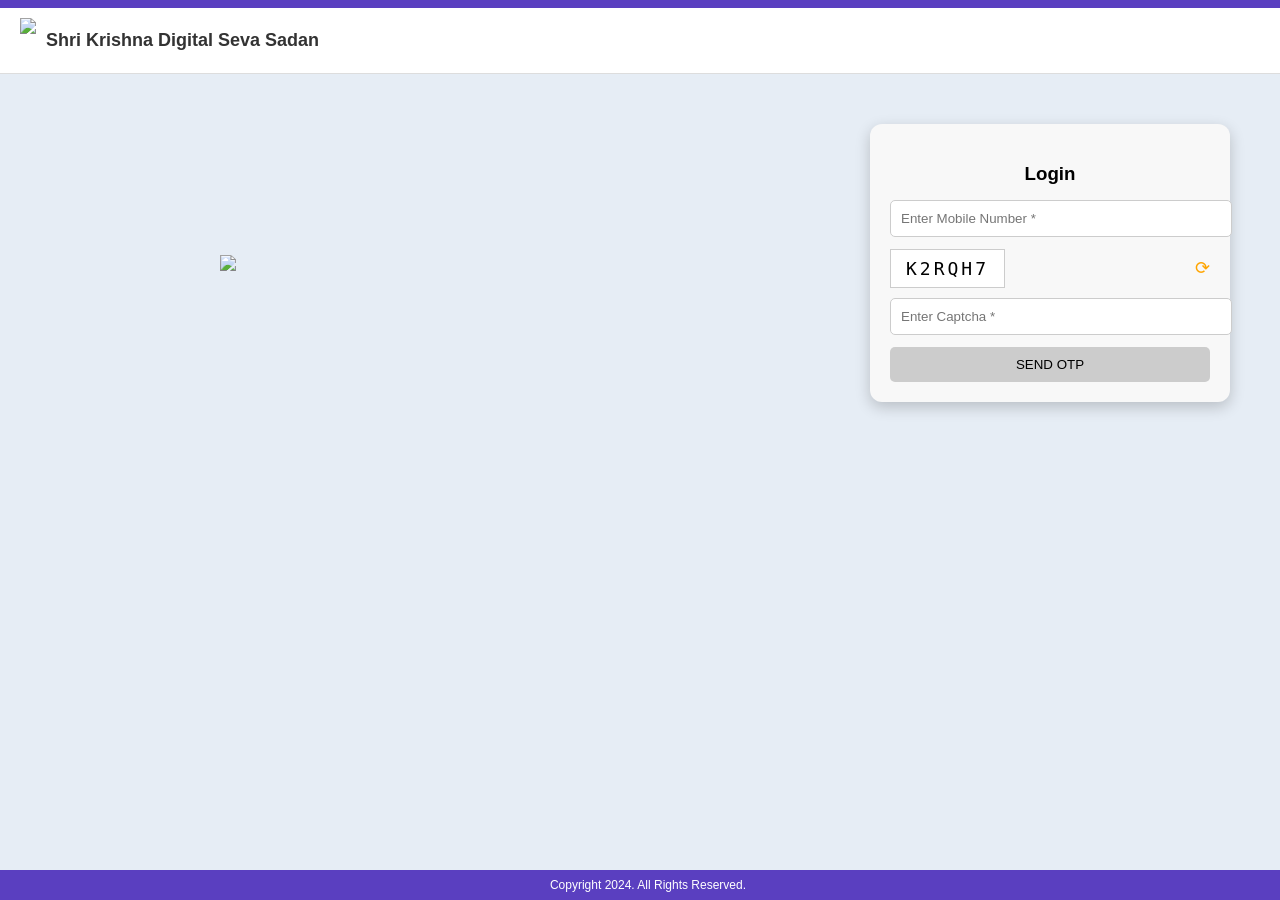
==== index.html @ 82c3a414 "Rename index.html.txt to index.html" ====
<!DOCTYPE html>
<html lang="en">
<head>
<meta charset="UTF-8">
<title>ECINet Login</title>
<meta name="viewport" content="width=device-width, initial-scale=1.0">

<style>
body {
    margin: 0;
    font-family: Arial, sans-serif;
    background: #e6edf5;
}

/* Top Bar */
.topbar {
    background: #5a3fc0;
    height: 8px;
}

/* Header */
.header {
    display: flex;
    align-items: center;
    padding: 10px 20px;
    background: #fff;
    border-bottom: 1px solid #ddd;
}

.header img {
    height: 45px;
    margin-right: 10px;
}

.header h2 {
    margin: 0;
    font-size: 18px;
    color: #333;
}

/* Main Section */
.main {
    display: flex;
    justify-content: space-between;
    padding: 50px;
}

/* Left Logo */
.left-logo {
    width: 50%;
    display: flex;
    justify-content: center;
    align-items: center;
}

.left-logo img {
    width: 250px;
}

/* Login Box */
.login-box {
    width: 320px;
    background: #f8f8f8;
    padding: 20px;
    border-radius: 12px;
    box-shadow: 0 5px 15px rgba(0,0,0,0.2);
}

.login-box h3 {
    text-align: center;
    margin-bottom: 15px;
}

.input-box {
    margin-bottom: 12px;
}

.input-box input {
    width: 100%;
    padding: 10px;
    border-radius: 5px;
    border: 1px solid #ccc;
}

/* Captcha */
.captcha {
    display: flex;
    align-items: center;
    justify-content: space-between;
    margin-bottom: 10px;
}

.captcha-box {
    background: #fff;
    padding: 8px 15px;
    font-family: monospace;
    font-size: 18px;
    border: 1px solid #ccc;
    letter-spacing: 3px;
}

.refresh {
    cursor: pointer;
    color: orange;
    font-size: 18px;
}

/* Button */
.btn {
    width: 100%;
    padding: 10px;
    background: #ccc;
    border: none;
    border-radius: 5px;
    cursor: pointer;
}

.btn:hover {
    background: #aaa;
}

/* Footer */
.footer {
    position: fixed;
    bottom: 0;
    width: 100%;
    background: #5a3fc0;
    color: white;
    text-align: center;
    padding: 8px;
    font-size: 12px;
}
</style>
</head>

<body>

<div class="topbar"></div>

<div class="header">
    <img src="https://upload.wikimedia.org/wikipedia/commons/9/95/Election_Commission_of_India_Logo.svg">
    <h2>Shri Krishna Digital Seva Sadan</h2>
</div>

<div class="main">

    <div class="left-logo">
        <img src="https://upload.wikimedia.org/wikipedia/commons/9/95/Election_Commission_of_India_Logo.svg">
    </div>

    <div class="login-box">
        <h3>Login</h3>

        <div class="input-box">
            <input type="text" placeholder="Enter Mobile Number *">
        </div>

        <div class="captcha">
            <div class="captcha-box" id="captcha"></div>
            <div class="refresh" onclick="generateCaptcha()">⟳</div>
        </div>

        <div class="input-box">
            <input type="text" placeholder="Enter Captcha *" id="userCaptcha">
        </div>

        <button class="btn" onclick="login()">SEND OTP</button>
    </div>

</div>

<div class="footer">
    Copyright 2024. All Rights Reserved.
</div>

<script>
let captchaText = "";

function generateCaptcha() {
    let chars = "ABCDEFGHJKLMNPQRSTUVWXYZ23456789";
    captchaText = "";
    for (let i = 0; i < 6; i++) {
        captchaText += chars[Math.floor(Math.random() * chars.length)];
    }
    document.getElementById("captcha").innerText = captchaText;
}

function login() {
    let userCaptcha = document.getElementById("userCaptcha").value;

    if (userCaptcha === captchaText) {
        alert("OTP Sent Successfully");
    } else {
        alert("Invalid Captcha");
        generateCaptcha();
    }
}

generateCaptcha();
</script>

</body>
</html>
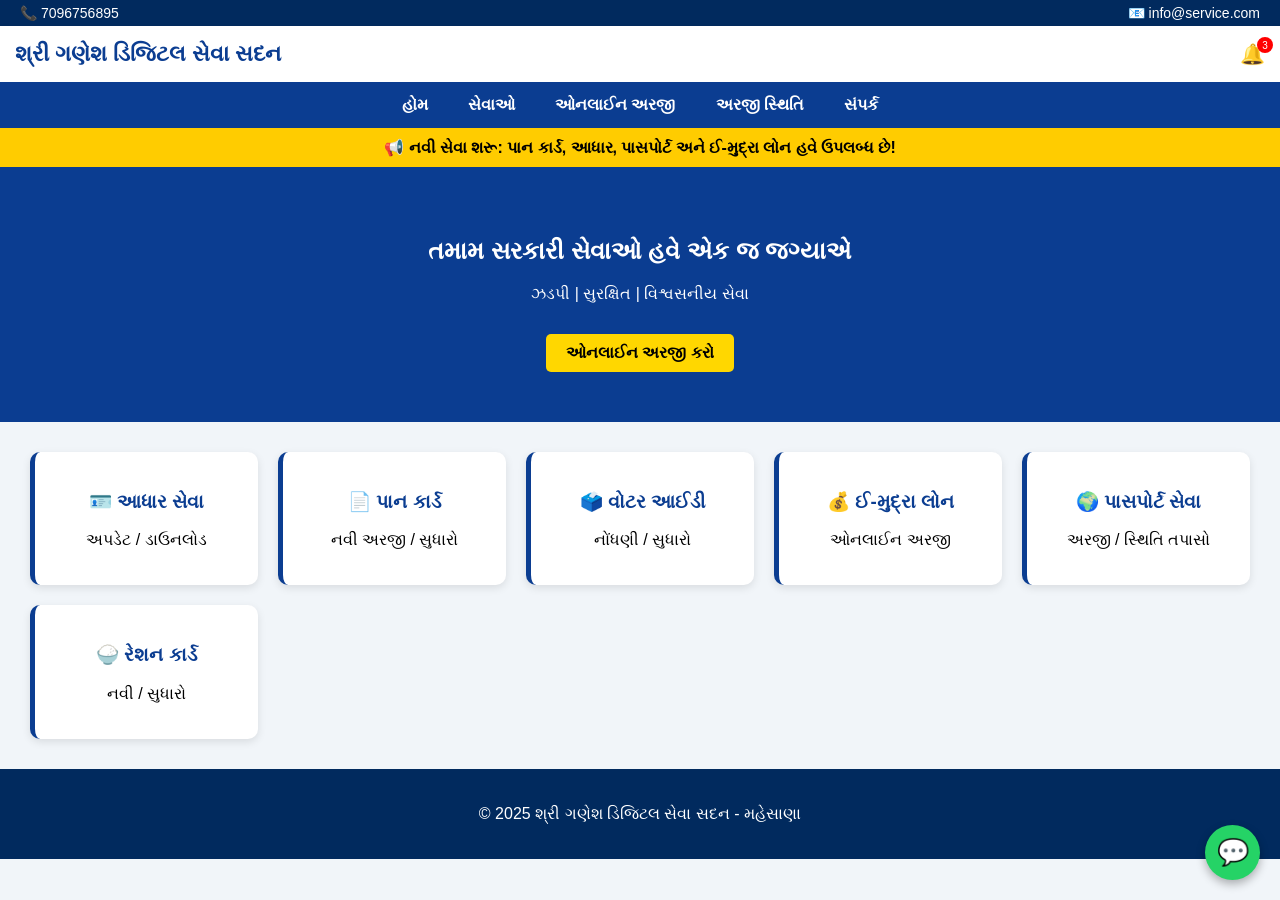
==== commit b2062fe3: "Update index.html" ====
--- a/index.html
+++ b/index.html
@@ -1,203 +1,227 @@
 <!DOCTYPE html>
-<html lang="en">
+<html lang="gu">
 <head>
 <meta charset="UTF-8">
-<title>ECINet Login</title>
 <meta name="viewport" content="width=device-width, initial-scale=1.0">
+         <title>શ્રી ગણેશ ડિજિટલ સેવા સદન</title>
 
 <style>
 body {
-    margin: 0;
-    font-family: Arial, sans-serif;
-    background: #e6edf5;
-}
-
-/* Top Bar */
+    margin:0;
+    font-family: 'Segoe UI', sans-serif;
+    background:#f1f5f9;
+}
+
+/* TOP BAR */
 .topbar {
-    background: #5a3fc0;
-    height: 8px;
-}
-
-/* Header */
+    background:#012a5e;
+    color:#fff;
+    padding:5px 20px;
+    font-size:14px;
+    display:flex;
+    justify-content:space-between;
+    align-items:center;
+}
+
+/* HEADER */
 .header {
-    display: flex;
-    align-items: center;
-    padding: 10px 20px;
-    background: #fff;
-    border-bottom: 1px solid #ddd;
-}
-
-.header img {
-    height: 45px;
-    margin-right: 10px;
-}
-
-.header h2 {
-    margin: 0;
-    font-size: 18px;
-    color: #333;
-}
-
-/* Main Section */
-.main {
-    display: flex;
-    justify-content: space-between;
-    padding: 50px;
-}
-
-/* Left Logo */
-.left-logo {
-    width: 50%;
-    display: flex;
-    justify-content: center;
-    align-items: center;
-}
-
-.left-logo img {
-    width: 250px;
-}
-
-/* Login Box */
-.login-box {
-    width: 320px;
-    background: #f8f8f8;
-    padding: 20px;
-    border-radius: 12px;
-    box-shadow: 0 5px 15px rgba(0,0,0,0.2);
-}
-
-.login-box h3 {
-    text-align: center;
-    margin-bottom: 15px;
-}
-
-.input-box {
-    margin-bottom: 12px;
-}
-
-.input-box input {
-    width: 100%;
-    padding: 10px;
-    border-radius: 5px;
-    border: 1px solid #ccc;
-}
-
-/* Captcha */
-.captcha {
-    display: flex;
-    align-items: center;
-    justify-content: space-between;
-    margin-bottom: 10px;
-}
-
-.captcha-box {
-    background: #fff;
-    padding: 8px 15px;
-    font-family: monospace;
-    font-size: 18px;
-    border: 1px solid #ccc;
-    letter-spacing: 3px;
-}
-
-.refresh {
-    cursor: pointer;
-    color: orange;
-    font-size: 18px;
-}
-
-/* Button */
+    background:#ffffff;
+    padding:15px;
+    display:flex;
+    align-items:center;
+    justify-content:space-between;
+    box-shadow:0 2px 5px rgba(0,0,0,0.1);
+}
+
+.logo {
+    font-size:22px;
+    font-weight:bold;
+    color:#0b3d91;
+}
+
+/* NOTIFICATION ICON */
+.notify {
+    position:relative;
+    cursor:pointer;
+    font-size:20px;
+}
+
+.notify span {
+    position:absolute;
+    top:-5px;
+    right:-8px;
+    background:red;
+    color:#fff;
+    font-size:10px;
+    width:16px;
+    height:16px;
+    display:flex;
+    align-items:center;
+    justify-content:center;
+    border-radius:50%;
+}
+
+/* NAVBAR */
+.navbar {
+    background:#0b3d91;
+    display:flex;
+    justify-content:center;
+}
+
+.navbar a {
+    color:#fff;
+    padding:14px 20px;
+    text-decoration:none;
+    font-weight:bold;
+}
+
+.navbar a:hover {
+    background:#ffd700;
+    color:#000;
+}
+
+/* NOTICE */
+.notice {
+    background:#ffcc00;
+    padding:10px;
+    text-align:center;
+    font-weight:bold;
+}
+
+/* HERO */
+.hero {
+    background:#0b3d91;
+    color:#fff;
+    padding:50px 20px;
+    text-align:center;
+}
+
 .btn {
-    width: 100%;
-    padding: 10px;
-    background: #ccc;
-    border: none;
-    border-radius: 5px;
-    cursor: pointer;
-}
-
-.btn:hover {
-    background: #aaa;
-}
-
-/* Footer */
+    background:#ffd700;
+    color:#000;
+    padding:10px 20px;
+    margin-top:15px;
+    display:inline-block;
+    border-radius:5px;
+    text-decoration:none;
+    font-weight:bold;
+}
+
+/* SERVICES */
+.services {
+    display:grid;
+    grid-template-columns:repeat(auto-fit,minmax(220px,1fr));
+    gap:20px;
+    padding:30px;
+}
+
+.card {
+    background:#fff;
+    padding:20px;
+    border-radius:10px;
+    text-align:center;
+    border-left:5px solid #0b3d91;
+    box-shadow:0 3px 8px rgba(0,0,0,0.1);
+}
+
+.card h3 {
+    color:#0b3d91;
+}
+
+/* FOOTER */
 .footer {
-    position: fixed;
-    bottom: 0;
-    width: 100%;
-    background: #5a3fc0;
-    color: white;
-    text-align: center;
-    padding: 8px;
-    font-size: 12px;
+    background:#012a5e;
+    color:#fff;
+    padding:20px;
+    text-align:center;
+}
+
+/* WHATSAPP BUTTON */
+.whatsapp {
+    position:fixed;
+    bottom:20px;
+    right:20px;
+    background:#25D366;
+    color:#fff;
+    font-size:26px;
+    width:55px;
+    height:55px;
+    border-radius:50%;
+    display:flex;
+    align-items:center;
+    justify-content:center;
+    text-decoration:none;
+    box-shadow:0 4px 10px rgba(0,0,0,0.3);
+}
+
+.whatsapp:hover {
+    background:#1ebe5d;
 }
 </style>
+
 </head>
 
 <body>
 
-<div class="topbar"></div>
-
+<!-- TOP BAR -->
+<div class="topbar">
+    <div>📞 7096756895</div>
+    <div>📧 info@service.com</div>
+</div>
+
+<!-- HEADER -->
 <div class="header">
-    <img src="https://upload.wikimedia.org/wikipedia/commons/9/95/Election_Commission_of_India_Logo.svg">
-    <h2>Shri Krishna Digital Seva Sadan</h2>
-</div>
-
-<div class="main">
-
-    <div class="left-logo">
-        <img src="https://upload.wikimedia.org/wikipedia/commons/9/95/Election_Commission_of_India_Logo.svg">
+    <div class="logo">શ્રી ગણેશ ડિજિટલ સેવા સદન</div>
+
+    <!-- NOTIFICATION BELL -->
+    <div class="notify">
+        🔔
+        <span>3</span>
     </div>
-
-    <div class="login-box">
-        <h3>Login</h3>
-
-        <div class="input-box">
-            <input type="text" placeholder="Enter Mobile Number *">
-        </div>
-
-        <div class="captcha">
-            <div class="captcha-box" id="captcha"></div>
-            <div class="refresh" onclick="generateCaptcha()">⟳</div>
-        </div>
-
-        <div class="input-box">
-            <input type="text" placeholder="Enter Captcha *" id="userCaptcha">
-        </div>
-
-        <button class="btn" onclick="login()">SEND OTP</button>
-    </div>
-
-</div>
-
+</div>
+
+<!-- NAVBAR -->
+<div class="navbar">
+    <a href="#">હોમ</a>
+    <a href="#">સેવાઓ</a>
+    <a href="#">ઓનલાઈન અરજી</a>
+    <a href="#">અરજી સ્થિતિ</a>
+    <a href="#">સંપર્ક</a>
+</div>
+
+<!-- NOTICE -->
+<div class="notice">
+📢 નવી સેવા શરૂ: પાન કાર્ડ, આધાર, પાસપોર્ટ અને ઈ-મુદ્રા લોન હવે ઉપલબ્ધ છે!
+</div>
+
+<!-- HERO -->
+<div class="hero">
+    <h2>તમામ સરકારી સેવાઓ હવે એક જ જગ્યાએ</h2>
+    <p>ઝડપી | સુરક્ષિત | વિશ્વસનીય સેવા</p>
+    <a href="#" class="btn">ઓનલાઈન અરજી કરો</a>
+</div>
+
+<!-- SERVICES -->
+<div class="services">
+
+    <div class="card"><h3>🪪 આધાર સેવા</h3><p>અપડેટ / ડાઉનલોડ</p></div>
+    <div class="card"><h3>📄 પાન કાર્ડ</h3><p>નવી અરજી / સુધારો</p></div>
+    <div class="card"><h3>🗳️ વોટર આઈડી</h3><p>નોંધણી / સુધારો</p></div>
+    <div class="card"><h3>💰 ઈ-મુદ્રા લોન</h3><p>ઓનલાઈન અરજી</p></div>
+    <div class="card"><h3>🌍 પાસપોર્ટ સેવા</h3><p>અરજી / સ્થિતિ તપાસો</p></div>
+    <div class="card"><h3>🍚 રેશન કાર્ડ</h3><p>નવી / સુધારો</p></div>
+
+</div>
+
+<!-- FOOTER -->
 <div class="footer">
-    Copyright 2024. All Rights Reserved.
-</div>
-
-<script>
-let captchaText = "";
-
-function generateCaptcha() {
-    let chars = "ABCDEFGHJKLMNPQRSTUVWXYZ23456789";
-    captchaText = "";
-    for (let i = 0; i < 6; i++) {
-        captchaText += chars[Math.floor(Math.random() * chars.length)];
-    }
-    document.getElementById("captcha").innerText = captchaText;
-}
-
-function login() {
-    let userCaptcha = document.getElementById("userCaptcha").value;
-
-    if (userCaptcha === captchaText) {
-        alert("OTP Sent Successfully");
-    } else {
-        alert("Invalid Captcha");
-        generateCaptcha();
-    }
-}
-
-generateCaptcha();
-</script>
+    <p>© 2025 શ્રી ગણેશ ડિજિટલ સેવા સદન - મહેસાણા</p>
+</div>
+
+<!-- WHATSAPP BUTTON -->
+<a class="whatsapp" href="https://wa.me/917096756895" target="_blank">
+    💬
+</a>
 
 </body>
 </html>
